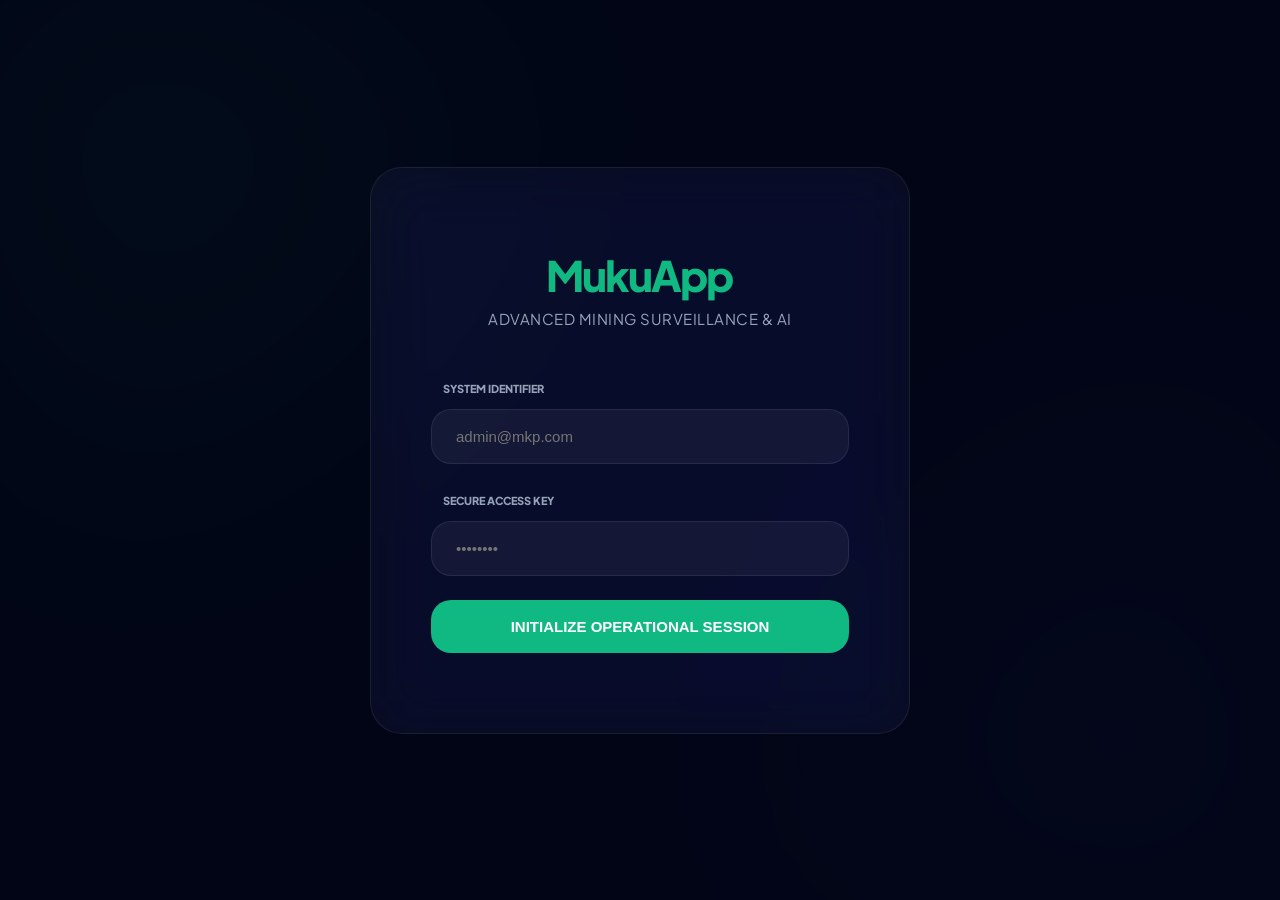
==== index.html @ edb8ca7f "Made changes on the features" ====
<!DOCTYPE html>
<html lang="en">

<head>
    <meta charset="UTF-8">
    <meta name="viewport" content="width=device-width, initial-scale=1.0">
    <title>MUKU PRO | Enterprise Intelligence</title>

    <!-- UI Assets -->
    <link href="https://fonts.googleapis.com/css2?family=Plus+Jakarta+Sans:wght@300;400;500;600;700;800&display=swap"
        rel="stylesheet">
    <script src="https://unpkg.com/lucide@latest"></script>
    <script src="https://cdn.jsdelivr.net/npm/chart.js"></script>
    <link rel="stylesheet" href="https://js.arcgis.com/4.28/esri/themes/light/main.css">
    <script src="https://js.arcgis.com/4.28/"></script>

    <style>
        :root {
            --primary: #10b981;
            --danger: #f43f5e;
            --glass-bg: rgba(255, 255, 255, 0.03);
            --glass-border: rgba(255, 255, 255, 0.08);
            --text-main: #f8fafc;
            --text-dim: #94a3b8;
            --blur: blur(30px) saturate(190%);
        }

        [data-theme="light"] {
            --glass-bg: rgba(255, 255, 255, 0.7);
            --glass-border: rgba(0, 0, 0, 0.05);
            --text-main: #0f172a;
            --text-dim: #475569;
            --primary: #059669;
        }

        * {
            margin: 0;
            padding: 0;
            box-sizing: border-box;
            transition: all 0.4s cubic-bezier(0.2, 0.8, 0.2, 1);
        }

        body {
            font-family: 'Plus Jakarta Sans', sans-serif;
            background: #020617;
            color: var(--text-main);
            height: 100vh;
            overflow: hidden;
        }

        /* Ambient Fluid Background */
        .ambient {
            position: fixed;
            inset: 0;
            z-index: -1;
            background: radial-gradient(circle at 0% 0%, #064e3b 0%, transparent 40%), radial-gradient(circle at 100% 100%, #1e1b4b 0%, transparent 40%);
            filter: blur(120px);
            animation: move 25s infinite alternate;
        }

        @keyframes move {
            from {
                transform: scale(1);
            }

            to {
                transform: scale(1.2);
            }
        }

        /* Component: Glass Panel */
        .glass {
            background: var(--glass-bg);
            backdrop-filter: var(--blur);
            -webkit-backdrop-filter: var(--blur);
            border: 1px solid var(--glass-border);
            border-radius: 32px;
        }

        .screen {
            display: none;
            width: 100%;
            height: 100vh;
            position: absolute;
        }

        .screen.active {
            display: flex !important;
            animation: fadeIn 0.8s ease;
        }

        /* --- LOGIN: REFINED & CENTERED --- */
        #screen-auth {
            justify-content: center;
            align-items: center;
            background: url('https://images.unsplash.com/photo-1518455027359-f3f8164ba6bd?auto=format&fit=crop&q=80&w=2000') center/cover;
        }

        #screen-auth::after {
            content: '';
            position: absolute;
            inset: 0;
            background: rgba(2, 6, 23, 0.82);
        }

        .auth-card {
            position: relative;
            z-index: 1;
            width: 100%;
            max-width: 540px;
            padding: 80px 60px;
            text-align: center;
        }

        .auth-logo {
            font-size: 42px;
            font-weight: 800;
            color: var(--primary);
            letter-spacing: -2px;
            margin-bottom: 8px;
        }

        .auth-card p {
            color: var(--text-dim);
            margin-bottom: 48px;
            font-size: 15px;
            letter-spacing: 0.5px;
        }

        /* --- LAYOUT --- */
        aside {
            width: 300px;
            margin: 24px;
            padding: 32px;
            display: flex;
            flex-direction: column;
        }

        .nav-item {
            display: flex;
            align-items: center;
            gap: 16px;
            padding: 16px 20px;
            color: var(--text-dim);
            cursor: pointer;
            border-radius: 20px;
            margin-bottom: 8px;
            font-weight: 600;
            font-size: 14px;
        }

        .nav-item.active,
        .nav-item:hover {
            color: white;
            background: var(--primary);
            box-shadow: 0 12px 24px -8px var(--primary);
        }

        main {
            flex: 1;
            padding: 24px 24px 24px 0;
            display: flex;
            flex-direction: column;
            overflow: hidden;
        }

        .top-bar {
            height: 80px;
            margin-bottom: 24px;
            padding: 0 32px;
            display: flex;
            align-items: center;
            justify-content: space-between;
        }

        .view-port {
            flex: 1;
            overflow-y: auto;
            padding-right: 12px;
        }

        .view {
            display: none;
        }

        .view.active {
            display: block;
            animation: slideIn 0.6s ease;
        }

        /* --- CARDS & WIDGETS --- */
        .card {
            padding: 32px;
            margin-bottom: 24px;
        }

        .stat-grid {
            display: grid;
            grid-template-columns: repeat(auto-fit, minmax(240px, 1fr));
            gap: 24px;
            margin-bottom: 24px;
        }

        .card label {
            font-size: 11px;
            font-weight: 800;
            color: var(--text-dim);
            text-transform: uppercase;
            letter-spacing: 2px;
        }

        .card h2 {
            font-size: 36px;
            font-weight: 800;
            margin: 12px 0 4px;
        }

        .map-container {
            height: 500px;
            border-radius: 40px;
            overflow: hidden;
            border: 1px solid var(--glass-border);
        }

        #viewDiv {
            height: 100%;
            width: 100%;
        }

        /* FORM ELEMENTS */
        .glass-input {
            width: 100%;
            padding: 18px 24px;
            background: rgba(255, 255, 255, 0.05);
            border: 1px solid var(--glass-border);
            border-radius: 20px;
            color: white;
            outline: none;
            font-size: 15px;
            margin-top: 12px;
        }

        .glass-input:focus {
            border-color: var(--primary);
            background: rgba(255, 255, 255, 0.08);
        }

        .btn {
            padding: 18px 32px;
            border-radius: 20px;
            border: none;
            font-weight: 800;
            cursor: pointer;
            display: flex;
            align-items: center;
            gap: 12px;
            font-size: 15px;
            justify-content: center;
        }

        .btn-primary {
            background: var(--primary);
            color: white;
        }

        .btn-primary:hover {
            transform: translateY(-4px);
            box-shadow: 0 15px 30px -10px var(--primary);
        }

        .btn-danger {
            background: rgba(244, 63, 94, 0.1);
            color: var(--danger);
            border: 1px solid var(--danger);
        }

        /* PROFILE */
        .avatar-box {
            position: relative;
            width: 140px;
            height: 140px;
            margin: 0 auto 24px;
        }

        .avatar-box img {
            width: 100%;
            height: 100%;
            border-radius: 50px;
            object-fit: cover;
            border: 4px solid var(--primary);
        }

        .cam-badge {
            position: absolute;
            bottom: 0;
            right: 0;
            background: var(--primary);
            width: 44px;
            height: 44px;
            border-radius: 15px;
            display: flex;
            align-items: center;
            justify-content: center;
            cursor: pointer;
            color: white;
        }

        /* VOICE */
        .mic-shell {
            width: 80px;
            height: 80px;
            border-radius: 50%;
            background: var(--primary);
            display: flex;
            align-items: center;
            justify-content: center;
            margin: 0 auto 16px;
            cursor: pointer;
        }

        .mic-shell.recording {
            background: var(--danger);
            animation: glow 1.5s infinite;
        }

        @keyframes glow {
            0% {
                box-shadow: 0 0 0 0 rgba(244, 63, 94, 0.6);
            }

            100% {
                box-shadow: 0 0 0 25px rgba(244, 63, 94, 0);
            }
        }

        /* COMPLIANCE LIST */
        .comp-row {
            display: flex;
            justify-content: space-between;
            align-items: center;
            padding: 20px 0;
            border-bottom: 1px solid var(--glass-border);
        }

        .status-badge {
            padding: 6px 14px;
            border-radius: 12px;
            font-size: 12px;
            font-weight: 800;
            background: rgba(16, 185, 129, 0.1);
            color: var(--primary);
        }

        @keyframes fadeIn {
            from {
                opacity: 0;
                filter: blur(10px);
            }

            to {
                opacity: 1;
                filter: blur(0);
            }
        }

        @keyframes slideIn {
            from {
                opacity: 0;
                transform: translateY(30px);
            }

            to {
                opacity: 1;
                transform: translateY(0);
            }
        }
    </style>
</head>

<body>
    <div class="ambient"></div>

    <!-- 1. AUTH SCREEN -->
    <section id="screen-auth" class="screen active">
        <div class="glass auth-card">
            <h1 class="auth-logo">MukuApp <span
                    style="font-size: 18px; opacity: 0.8; vertical-align: middle; margin-left: 2px;"></span></h1>
            <p>ADVANCED MINING SURVEILLANCE & AI</p>

            <div style="display: flex; flex-direction: column; gap: 24px;">
                <div style="text-align: left;">
                    <label style="font-size: 11px; font-weight: 800; color: var(--text-dim); margin-left: 12px;">SYSTEM
                        IDENTIFIER</label>
                    <input type="email" placeholder="admin@mkp.com" class="glass-input">
                </div>
                <div style="text-align: left;">
                    <label style="font-size: 11px; font-weight: 800; color: var(--text-dim); margin-left: 12px;">SECURE
                        ACCESS KEY</label>
                    <input type="password" placeholder="••••••••" class="glass-input">
                </div>
                <button class="btn btn-primary" onclick="app.login()">INITIALIZE OPERATIONAL SESSION</button>
            </div>
        </div>
    </section>

    <!-- 2. MAIN HUB -->
    <section id="screen-main" class="screen">
        <aside class="glass">
            <h2 style="font-weight: 800; color: var(--primary); letter-spacing: -1.5px; font-size: 24px;">MukuApp</h2>
            <nav style="margin-top: 48px;">
                <div class="nav-item active" onclick="app.nav('dashboard', this)"><i data-lucide="layout"></i> Dashboard
                </div>
                <div class="nav-item" onclick="app.nav('sites', this)"><i data-lucide="map-pin"></i> Live Sites</div>
                <div class="nav-item" onclick="app.nav('reports', this)"><i data-lucide="file-text"></i> Safety Reports
                </div>
                <div class="nav-item" onclick="app.nav('zema', this)"><i data-lucide="shield-check"></i> ZEMA Compliance
                </div>
                <div class="nav-item" onclick="app.nav('ai', this)"><i data-lucide="brain"></i> AI Forecasting</div>
                <div class="nav-item" onclick="app.nav('settings', this)"><i data-lucide="settings"></i> System Settings
                </div>
            </nav>

            <div style="margin-top: auto; padding-top: 24px; border-top: 1px solid var(--glass-border);">
                <div class="nav-item" style="color: var(--danger);" onclick="app.logout()"><i data-lucide="log-out"></i>
                    Logout Session</div>
            </div>
        </aside>

        <main>
            <header class="glass top-bar">
                <div style="display: flex; align-items: center; gap: 20px;">
                    <i data-lucide="search" style="color: var(--text-dim);"></i>
                    <input type="text" placeholder="Search sensors, coordinates, or site logs..."
                        style="background: none; border: none; color: white; outline: none; width: 300px; font-size: 15px;">
                </div>
                <div style="display: flex; align-items: center; gap: 24px;">
                    <button class="btn btn-danger" style="padding: 12px 24px; font-size: 13px;"
                        onclick="app.panic()">PANIC ALERT</button>
                    <div style="display: flex; align-items: center; gap: 16px; cursor: pointer;"
                        onclick="app.nav('settings')">
                        <div style="text-align: right;">
                            <p id="top-name" style="font-weight: 700; font-size: 14px;">Dr. B. Lusale</p>
                            <p style="font-size: 11px; color: var(--primary); font-weight: 800;">CHIEF ENGINEER</p>
                        </div>
                        <img id="top-avatar" src="https://ui-avatars.com/api/?name=Engineer&background=10b981&color=fff"
                            style="width: 48px; height: 48px; border-radius: 18px; border: 2px solid var(--primary);">
                    </div>
                </div>
            </header>

            <div class="view-port">
                <!-- VIEW: DASHBOARD -->
                <div id="view-dashboard" class="view active">
                    <div class="stat-grid">
                        <div class="glass card" style="border-left: 6px solid var(--primary);">
                            <label>Neural Stability Prediction</label>
                            <h2 id="stability-val">96.2%</h2>
                            <p style="font-size: 12px; color: var(--primary); font-weight: 800;">OPTIMAL STABILITY</p>
                        </div>
                        <div class="glass card">
                            <label>ZEMA Compliance Score</label>
                            <h2 style="color: var(--primary);">Verified</h2>
                            <p style="font-size: 12px; color: var(--text-dim);">LAST AUDIT: 14H AGO</p>
                        </div>
                    </div>
                    <div class="glass map-container">
                        <div id="viewDiv"></div>
                    </div>
                </div>

                <!-- VIEW: LIVE SITES -->
                <div id="view-sites" class="view">
                    <div class="glass card">
                        <h3>Sector Surveillance</h3>
                        <div style="margin-top: 24px;">
                            <div class="glass"
                                style="padding: 24px; display: flex; justify-content: space-between; margin-bottom: 12px; cursor: pointer;"
                                onclick="app.focus(28.21, -12.82)">
                                <div><strong>KONKOLA TSF CLUSTER</strong><br><small
                                        style="color: var(--text-dim);">Chilabombwe, Zambia</small></div>
                                <span class="status-badge">STABLE</span>
                            </div>
                            <div class="glass"
                                style="padding: 24px; display: flex; justify-content: space-between; cursor: pointer;"
                                onclick="app.focus(28.25, -12.91)">
                                <div><strong>NCHANGA DEEP REGION</strong><br><small
                                        style="color: var(--text-dim);">Chingola, Zambia</small></div>
                                <span class="status-badge"
                                    style="background: rgba(251, 191, 36, 0.1); color: #fbbf24;">MONITORING</span>
                            </div>
                        </div>
                    </div>
                </div>

                <!-- VIEW: COMPLIANCE -->
                <div id="view-zema" class="view">
                    <div class="glass card">
                        <h3 style="color: var(--primary);">ZEMA Statutory Framework</h3>
                        <div style="margin-top: 32px;">
                            <div class="comp-row"><span>Environmental Impact Assessment</span> <span
                                    class="status-badge">VALID</span></div>
                            <div class="comp-row"><span>Water Quality Standard (ZRS-102)</span> <span
                                    class="status-badge">COMPLIANT</span></div>
                            <div class="comp-row"><span>Dust Suppression Metrics</span> <span class="status-badge"
                                    style="background: rgba(244, 63, 94, 0.1); color: var(--danger);">EXPIRED</span>
                            </div>
                            <button class="btn btn-primary" style="margin-top: 32px; width: 100%;"
                                onclick="app.report('ZEMA')">GENERATE STATUTORY FILING</button>
                        </div>
                    </div>
                </div>

                <!-- VIEW: REPORTS -->
                <div id="view-reports" class="view">
                    <div class="glass card">
                        <h3>Inspection & Intelligence Log</h3>
                        <div style="margin-top: 32px; text-align: center;">
                            <div id="mic-btn" class="mic-shell" onclick="app.startVoice()"><i data-lucide="mic"></i>
                            </div>
                            <p id="voice-label" style="font-size: 13px; color: var(--text-dim); margin-bottom: 24px;">
                                Tap mic to dictate field observations</p>

                            <textarea id="log-txt" class="glass-input" style="height: 160px; resize: none;"
                                placeholder="System transcribing or manual input..."></textarea>
                            <div style="display: flex; gap: 16px; margin-top: 24px;">
                                <button class="btn btn-primary" style="flex: 1;" onclick="app.submit()">SUBMIT
                                    LOG</button>
                                <button class="btn btn-danger" style="background: transparent; flex: 1;"
                                    onclick="app.report('Safety')">EXPORT PDF</button>
                            </div>
                        </div>
                    </div>
                </div>

                <!-- VIEW: SETTINGS -->
                <div id="view-settings" class="view">
                    <div class="glass card" style="text-align: center;">
                        <div class="avatar-box">
                            <img id="main-avatar"
                                src="https://ui-avatars.com/api/?name=Engineer&background=10b981&color=fff">
                            <label for="img-in" class="cam-badge"><i data-lucide="camera"
                                    style="width: 18px;"></i></label>
                            <input type="file" id="img-in" hidden onchange="app.img(this)">
                        </div>
                        <input type="text" id="name-in" class="glass-input" style="max-width: 320px; margin: 0 auto;"
                            placeholder="Chief Engineer Name" onchange="app.updateName(this.value)">
                    </div>

                    <div class="glass card">
                        <h3>System Configuration</h3>
                        <div class="comp-row"><span>Visual Interface Mode</span> <button class="btn btn-danger"
                                style="padding: 8px 16px; font-size: 12px; background: transparent;"
                                onclick="app.theme()">TOGGLE LIGHT/DARK</button></div>
                        <div class="comp-row"><span>Regional Dialect</span> <select class="glass-input"
                                style="width: auto; margin: 0; padding: 6px 12px;">
                                <option>English (Global)</option>
                                <option>Bemba</option>
                                <option>French</option>
                            </select></div>
                        <div class="comp-row" style="border: none;"><span>Push Critical Alerts</span> <button
                                class="btn btn-primary" style="padding: 8px 16px; font-size: 12px;">ENABLED</button>
                        </div>
                    </div>
                </div>

                <div id="view-ai" class="view">
                    <div class="glass card">
                        <h3>AI Digital Twin</h3>
                        <div style="height: 300px;"><canvas id="aiChart"></canvas></div>
                    </div>
                </div>
            </div>
        </main>
    </section>

    <script>
        const app = {
            map: null,
            recognition: null,

            init: function () {
                lucide.createIcons();
                this.initMap();
                this.initStats();
                this.initSpeech();
            },

            login: function () {
                document.getElementById('screen-auth').classList.remove('active');
                document.getElementById('screen-main').classList.add('active');
            },

            logout: function () { if (confirm("Terminate Encrypted Session?")) location.reload(); },

            nav: function (id, el) {
                document.querySelectorAll('.view').forEach(v => v.classList.remove('active'));
                document.querySelectorAll('.nav-item').forEach(n => n.classList.remove('active'));
                const target = document.getElementById('view-' + id);
                if (target) target.classList.add('active');
                if (el && typeof el === 'object') el.classList.add('active');
            },

            initMap: function () {
                require(["esri/Map", "esri/views/MapView"], (Map, MapView) => {
                    const m = new Map({ basemap: "hybrid" });
                    this.map = new MapView({ container: "viewDiv", map: m, center: [28.23, -12.85], zoom: 11 });
                });
            },

            focus: function (lon, lat) {
                if (this.map) { this.map.goTo({ center: [lon, lat], zoom: 15 }); this.nav('dashboard'); }
            },

            initStats: function () {
                const ctx = document.getElementById('aiChart').getContext('2d');
                new Chart(ctx, { type: 'line', data: { labels: ['00:00', '06:00', '12:00', '18:00'], datasets: [{ label: 'Stability Index', data: [96.2, 95.8, 96.5, 96.2], borderColor: '#10b981', tension: 0.4 }] }, options: { responsive: true, maintainAspectRatio: false } });
            },

            initSpeech: function () {
                const SR = window.SpeechRecognition || window.webkitSpeechRecognition;
                if (SR) {
                    this.recognition = new SR();
                    this.recognition.onresult = (e) => { document.getElementById('log-txt').value += e.results[0][0].transcript + " "; };
                    this.recognition.onstart = () => { document.getElementById('mic-btn').classList.add('recording'); document.getElementById('voice-label').innerText = "SYSTEM LISTENING..."; };
                    this.recognition.onend = () => { document.getElementById('mic-btn').classList.remove('recording'); document.getElementById('voice-label').innerText = "Dictation complete."; };
                }
            },

            startVoice: function () { this.recognition ? this.recognition.start() : alert("Voice not supported in this browser."); },
            submit: function () { alert("Intelligence Log Synced to Master Database."); document.getElementById('log-txt').value = ""; },
            report: function (t) { alert("Compiling Operational " + t + " Report..."); },
            panic: function () { document.getElementById('stability-val').innerText = "32% DANGER"; alert("CRITICAL ALERT: SECTOR EVACUATION INITIATED."); },
            theme: function () { const b = document.body; b.getAttribute('data-theme') === 'light' ? b.removeAttribute('data-theme') : b.setAttribute('data-theme', 'light'); },
            img: function (i) { if (i.files[0]) { const r = new FileReader(); r.onload = (e) => { document.getElementById('main-avatar').src = e.target.result; document.getElementById('top-avatar').src = e.target.result; }; r.readAsDataURL(i.files[0]); } },
            updateName: function (n) { document.getElementById('top-name').innerText = n || "Dr. B. Lusale"; }
        };

        window.onload = () => app.init();
    </script>
</body>

</html>
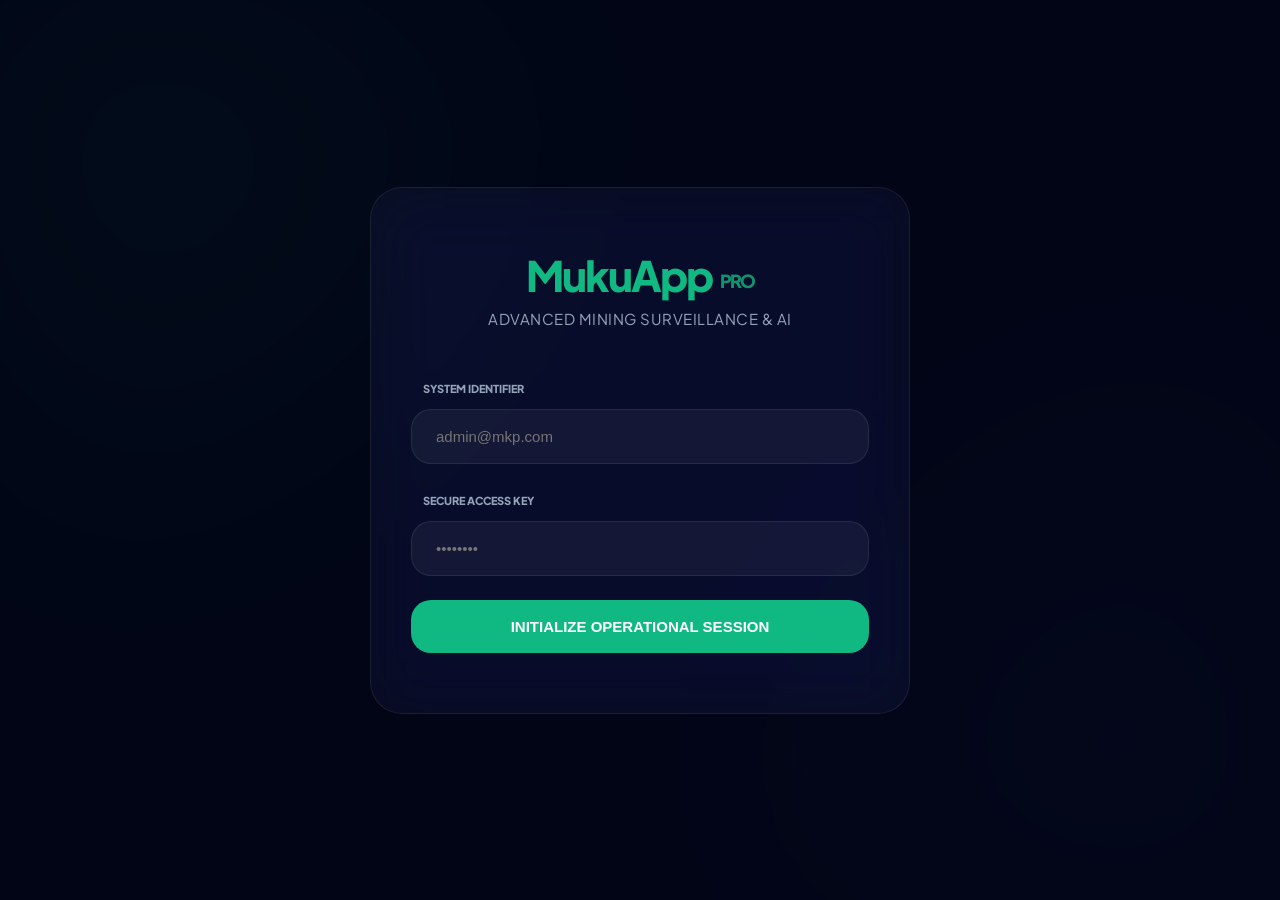
==== commit b769e0db: "Made changes" ====
--- a/index.html
+++ b/index.html
@@ -3,7 +3,7 @@
 
 <head>
     <meta charset="UTF-8">
-    <meta name="viewport" content="width=device-width, initial-scale=1.0">
+    <meta name="viewport" content="width=device-width, initial-scale=1.0, maximum-scale=1.0, user-scalable=no">
     <title>MUKU PRO | Enterprise Intelligence</title>
 
     <!-- UI Assets -->
@@ -38,6 +38,7 @@
             padding: 0;
             box-sizing: border-box;
             transition: all 0.4s cubic-bezier(0.2, 0.8, 0.2, 1);
+            -webkit-tap-highlight-color: transparent;
         }
 
         body {
@@ -94,6 +95,7 @@
             justify-content: center;
             align-items: center;
             background: url('https://images.unsplash.com/photo-1518455027359-f3f8164ba6bd?auto=format&fit=crop&q=80&w=2000') center/cover;
+            padding: 20px;
         }
 
         #screen-auth::after {
@@ -108,7 +110,7 @@
             z-index: 1;
             width: 100%;
             max-width: 540px;
-            padding: 80px 60px;
+            padding: 60px 40px;
             text-align: center;
         }
 
@@ -351,6 +353,118 @@
             color: var(--primary);
         }
 
+        /* --- MOBILE NAVIGATION BAR --- */
+        .mobile-nav {
+            display: none;
+            position: fixed;
+            bottom: 0;
+            left: 0;
+            right: 0;
+            height: 75px;
+            z-index: 1000;
+            border-top: 1px solid var(--glass-border);
+            border-radius: 24px 24px 0 0;
+            padding-bottom: env(safe-area-inset-bottom);
+        }
+
+        .mob-nav-item {
+            flex: 1;
+            display: flex;
+            flex-direction: column;
+            align-items: center;
+            justify-content: center;
+            gap: 4px;
+            color: var(--text-dim);
+            font-size: 10px;
+            font-weight: 700;
+            text-transform: uppercase;
+        }
+
+        .mob-nav-item.active {
+            color: var(--primary);
+        }
+
+        /* --- PROFESSIONAL MOBILE ADAPTATION --- */
+        @media (max-width: 850px) {
+            aside {
+                display: none;
+            }
+
+            /* Hide Desktop Sidebar */
+            main {
+                padding: 0 !important;
+            }
+
+            /* Clear desktop main padding */
+
+            .top-bar {
+                padding: 0 20px;
+                height: 70px;
+                margin-bottom: 10px;
+            }
+
+            .top-bar h2 {
+                font-size: 18px;
+            }
+
+            .view-port {
+                padding: 15px;
+                padding-bottom: 100px;
+                overflow-x: hidden;
+            }
+
+            .mobile-nav {
+                display: flex;
+            }
+
+            /* Show Bottom Nav */
+
+            .auth-card {
+                padding: 40px 25px;
+                max-width: 90%;
+            }
+
+            .auth-logo {
+                font-size: 32px;
+            }
+
+            .stat-grid {
+                grid-template-columns: repeat(2, 1fr);
+                gap: 12px;
+                margin-bottom: 15px;
+            }
+
+            .card {
+                padding: 20px;
+                border-radius: 24px;
+            }
+
+            .card h2 {
+                font-size: 24px;
+            }
+
+            .card label {
+                font-size: 9px;
+            }
+
+            .map-container {
+                height: 350px;
+                border-radius: 28px;
+            }
+
+            #top-avatar {
+                width: 40px;
+                height: 40px;
+                border-radius: 12px;
+            }
+
+            .btn {
+                padding: 14px 20px;
+                border-radius: 16px;
+                font-size: 13px;
+            }
+        }
+
         @keyframes fadeIn {
             from {
                 opacity: 0;
@@ -384,7 +498,7 @@
     <section id="screen-auth" class="screen active">
         <div class="glass auth-card">
             <h1 class="auth-logo">MukuApp <span
-                    style="font-size: 18px; opacity: 0.8; vertical-align: middle; margin-left: 2px;"></span></h1>
+                    style="font-size: 18px; opacity: 0.8; vertical-align: middle; margin-left: 2px;">PRO</span></h1>
             <p>ADVANCED MINING SURVEILLANCE & AI</p>
 
             <div style="display: flex; flex-direction: column; gap: 24px;">
@@ -405,19 +519,18 @@
 
     <!-- 2. MAIN HUB -->
     <section id="screen-main" class="screen">
+        <!-- Sidebar (Desktop Only) -->
         <aside class="glass">
             <h2 style="font-weight: 800; color: var(--primary); letter-spacing: -1.5px; font-size: 24px;">MukuApp</h2>
-            <nav style="margin-top: 48px;">
+            <nav style="margin-top: 48px; flex: 1;">
                 <div class="nav-item active" onclick="app.nav('dashboard', this)"><i data-lucide="layout"></i> Dashboard
                 </div>
                 <div class="nav-item" onclick="app.nav('sites', this)"><i data-lucide="map-pin"></i> Live Sites</div>
                 <div class="nav-item" onclick="app.nav('reports', this)"><i data-lucide="file-text"></i> Safety Reports
                 </div>
-                <div class="nav-item" onclick="app.nav('zema', this)"><i data-lucide="shield-check"></i> ZEMA Compliance
-                </div>
-                <div class="nav-item" onclick="app.nav('ai', this)"><i data-lucide="brain"></i> AI Forecasting</div>
-                <div class="nav-item" onclick="app.nav('settings', this)"><i data-lucide="settings"></i> System Settings
-                </div>
+                <div class="nav-item" onclick="app.nav('zema', this)"><i data-lucide="shield-check"></i> Compliance
+                </div>
+                <div class="nav-item" onclick="app.nav('settings', this)"><i data-lucide="settings"></i> Settings</div>
             </nav>
 
             <div style="margin-top: auto; padding-top: 24px; border-top: 1px solid var(--glass-border);">
@@ -426,25 +539,16 @@
             </div>
         </aside>
 
+        <!-- Main Body -->
         <main>
-            <header class="glass top-bar">
+            <header class="top-bar glass" style="border-radius: 0 0 24px 24px; border-top:none;">
+                <h2 id="page-title" style="font-weight: 800; color: var(--primary);">Dashboard</h2>
                 <div style="display: flex; align-items: center; gap: 20px;">
-                    <i data-lucide="search" style="color: var(--text-dim);"></i>
-                    <input type="text" placeholder="Search sensors, coordinates, or site logs..."
-                        style="background: none; border: none; color: white; outline: none; width: 300px; font-size: 15px;">
-                </div>
-                <div style="display: flex; align-items: center; gap: 24px;">
-                    <button class="btn btn-danger" style="padding: 12px 24px; font-size: 13px;"
-                        onclick="app.panic()">PANIC ALERT</button>
-                    <div style="display: flex; align-items: center; gap: 16px; cursor: pointer;"
+                    <button class="btn btn-danger" style="padding: 10px 18px; font-size: 11px;"
+                        onclick="app.panic()">PANIC</button>
+                    <img id="top-avatar" src="https://ui-avatars.com/api/?name=Engineer&background=10b981&color=fff"
+                        style="width: 44px; height: 44px; border-radius: 14px; border: 2px solid var(--primary); cursor: pointer;"
                         onclick="app.nav('settings')">
-                        <div style="text-align: right;">
-                            <p id="top-name" style="font-weight: 700; font-size: 14px;">Dr. B. Lusale</p>
-                            <p style="font-size: 11px; color: var(--primary); font-weight: 800;">CHIEF ENGINEER</p>
-                        </div>
-                        <img id="top-avatar" src="https://ui-avatars.com/api/?name=Engineer&background=10b981&color=fff"
-                            style="width: 48px; height: 48px; border-radius: 18px; border: 2px solid var(--primary);">
-                    </div>
                 </div>
             </header>
 
@@ -453,14 +557,12 @@
                 <div id="view-dashboard" class="view active">
                     <div class="stat-grid">
                         <div class="glass card" style="border-left: 6px solid var(--primary);">
-                            <label>Neural Stability Prediction</label>
+                            <label>Neural Stability</label>
                             <h2 id="stability-val">96.2%</h2>
-                            <p style="font-size: 12px; color: var(--primary); font-weight: 800;">OPTIMAL STABILITY</p>
                         </div>
                         <div class="glass card">
-                            <label>ZEMA Compliance Score</label>
-                            <h2 style="color: var(--primary);">Verified</h2>
-                            <p style="font-size: 12px; color: var(--text-dim);">LAST AUDIT: 14H AGO</p>
+                            <label>ZEMA Score</label>
+                            <h2 style="color: var(--primary);">Pass</h2>
                         </div>
                     </div>
                     <div class="glass map-container">
@@ -472,104 +574,129 @@
                 <div id="view-sites" class="view">
                     <div class="glass card">
                         <h3>Sector Surveillance</h3>
-                        <div style="margin-top: 24px;">
+                        <div style="margin-top: 20px;">
                             <div class="glass"
-                                style="padding: 24px; display: flex; justify-content: space-between; margin-bottom: 12px; cursor: pointer;"
+                                style="padding: 20px; display: flex; justify-content: space-between; margin-bottom: 12px; cursor: pointer;"
                                 onclick="app.focus(28.21, -12.82)">
-                                <div><strong>KONKOLA TSF CLUSTER</strong><br><small
-                                        style="color: var(--text-dim);">Chilabombwe, Zambia</small></div>
+                                <div><strong>KONKOLA TSF</strong><br><small style="color: var(--text-dim);">Chilabombwe,
+                                        ZM</small></div>
                                 <span class="status-badge">STABLE</span>
-                            </div>
-                            <div class="glass"
-                                style="padding: 24px; display: flex; justify-content: space-between; cursor: pointer;"
-                                onclick="app.focus(28.25, -12.91)">
-                                <div><strong>NCHANGA DEEP REGION</strong><br><small
-                                        style="color: var(--text-dim);">Chingola, Zambia</small></div>
-                                <span class="status-badge"
-                                    style="background: rgba(251, 191, 36, 0.1); color: #fbbf24;">MONITORING</span>
                             </div>
                         </div>
                     </div>
                 </div>
 
-                <!-- VIEW: COMPLIANCE -->
-                <div id="view-zema" class="view">
-                    <div class="glass card">
-                        <h3 style="color: var(--primary);">ZEMA Statutory Framework</h3>
-                        <div style="margin-top: 32px;">
-                            <div class="comp-row"><span>Environmental Impact Assessment</span> <span
-                                    class="status-badge">VALID</span></div>
-                            <div class="comp-row"><span>Water Quality Standard (ZRS-102)</span> <span
-                                    class="status-badge">COMPLIANT</span></div>
-                            <div class="comp-row"><span>Dust Suppression Metrics</span> <span class="status-badge"
-                                    style="background: rgba(244, 63, 94, 0.1); color: var(--danger);">EXPIRED</span>
-                            </div>
-                            <button class="btn btn-primary" style="margin-top: 32px; width: 100%;"
-                                onclick="app.report('ZEMA')">GENERATE STATUTORY FILING</button>
-                        </div>
-                    </div>
-                </div>
-
                 <!-- VIEW: REPORTS -->
                 <div id="view-reports" class="view">
-                    <div class="glass card">
-                        <h3>Inspection & Intelligence Log</h3>
-                        <div style="margin-top: 32px; text-align: center;">
-                            <div id="mic-btn" class="mic-shell" onclick="app.startVoice()"><i data-lucide="mic"></i>
-                            </div>
-                            <p id="voice-label" style="font-size: 13px; color: var(--text-dim); margin-bottom: 24px;">
-                                Tap mic to dictate field observations</p>
-
-                            <textarea id="log-txt" class="glass-input" style="height: 160px; resize: none;"
-                                placeholder="System transcribing or manual input..."></textarea>
-                            <div style="display: flex; gap: 16px; margin-top: 24px;">
-                                <button class="btn btn-primary" style="flex: 1;" onclick="app.submit()">SUBMIT
-                                    LOG</button>
-                                <button class="btn btn-danger" style="background: transparent; flex: 1;"
-                                    onclick="app.report('Safety')">EXPORT PDF</button>
-                            </div>
-                        </div>
+                    <div class="glass card" style="text-align: center;">
+                        <div id="mic-btn" class="mic-shell" onclick="app.startVoice()"><i data-lucide="mic"></i></div>
+                        <p id="voice-label" style="font-size: 12px; color: var(--text-dim); margin-bottom: 20px;">Tap to
+                            dictate observations</p>
+                        <textarea id="log-txt" class="glass-input" style="height: 120px; resize: none;"
+                            placeholder="Transcript..."></textarea>
+                        <button class="btn btn-primary" style="margin-top: 15px;" onclick="app.submit()">SUBMIT
+                            LOG</button>
                     </div>
                 </div>
 
                 <!-- VIEW: SETTINGS -->
                 <div id="view-settings" class="view">
+
+                    <!-- PROFILE -->
                     <div class="glass card" style="text-align: center;">
+
                         <div class="avatar-box">
                             <img id="main-avatar"
                                 src="https://ui-avatars.com/api/?name=Engineer&background=10b981&color=fff">
-                            <label for="img-in" class="cam-badge"><i data-lucide="camera"
-                                    style="width: 18px;"></i></label>
+
+                            <label for="img-in" class="cam-badge">
+                                <i data-lucide="camera" style="width:18px;"></i>
+                            </label>
+
                             <input type="file" id="img-in" hidden onchange="app.img(this)">
                         </div>
-                        <input type="text" id="name-in" class="glass-input" style="max-width: 320px; margin: 0 auto;"
-                            placeholder="Chief Engineer Name" onchange="app.updateName(this.value)">
+
+                        <input type="text" class="glass-input" style="text-align:center;" placeholder="Operator Name"
+                            onchange="app.updateName(this.value)">
+
                     </div>
 
+                    <!-- NOTIFICATIONS -->
                     <div class="glass card">
-                        <h3>System Configuration</h3>
-                        <div class="comp-row"><span>Visual Interface Mode</span> <button class="btn btn-danger"
-                                style="padding: 8px 16px; font-size: 12px; background: transparent;"
-                                onclick="app.theme()">TOGGLE LIGHT/DARK</button></div>
-                        <div class="comp-row"><span>Regional Dialect</span> <select class="glass-input"
-                                style="width: auto; margin: 0; padding: 6px 12px;">
-                                <option>English (Global)</option>
-                                <option>Bemba</option>
-                                <option>French</option>
-                            </select></div>
-                        <div class="comp-row" style="border: none;"><span>Push Critical Alerts</span> <button
-                                class="btn btn-primary" style="padding: 8px 16px; font-size: 12px;">ENABLED</button>
+
+                        <h3 style="margin-bottom:20px;">Notifications</h3>
+
+                        <div class="comp-row">
+                            <span>Email Alerts</span>
+                            <input type="checkbox" onchange="app.toggleNotification('email', this.checked)">
                         </div>
+
+                        <div class="comp-row">
+                            <span>SMS Alerts</span>
+                            <input type="checkbox" onchange="app.toggleNotification('sms', this.checked)">
+                        </div>
+
+                        <div class="comp-row">
+                            <span>Push Notifications</span>
+                            <input type="checkbox" onchange="app.toggleNotification('push', this.checked)">
+                        </div>
+
                     </div>
-                </div>
-
-                <div id="view-ai" class="view">
+
+                    <!-- LANGUAGE -->
                     <div class="glass card">
-                        <h3>AI Digital Twin</h3>
-                        <div style="height: 300px;"><canvas id="aiChart"></canvas></div>
+
+                        <h3 style="margin-bottom:20px;">Languages</h3>
+
+                        <select class="glass-input" onchange="app.setLanguage(this.value)">
+
+                            <option value="en">English</option>
+                            <option value="bem">Bemba</option>
+                            <option value="nya">Nyanja</option>
+                            <option value="ton">Tonga</option>
+                            <option value="loz">Lozi</option>
+
+                        </select>
+
                     </div>
+
+                    <!-- THEME -->
+                    <button class="btn glass" style="width: 100%; border-color: var(--danger); color: var(--danger);"
+                        onclick="app.theme()">
+
+                        SWITCH UI MODE
+
+                    </button>
+
+                    <!-- LOGOUT -->
+                    <button class="btn" style="width: 100%; margin-top:10px; color:var(--danger);"
+                        onclick="app.logout()">
+
+                        LOGOUT
+
+                    </button>
+
+                </div>
+
+                <div id="view-zema" class="view">
+                    <div class="glass card">
+                        <h3>Compliance</h3>
+                        <p>Status: Active.</p>
+                    </div>
                 </div>
             </div>
+
+            <!-- Mobile Bottom Nav -->
+            <nav class="glass mobile-nav">
+                <div class="mob-nav-item active" onclick="app.nav('dashboard', this)"><i
+                        data-lucide="layout"></i><span>Home</span></div>
+                <div class="mob-nav-item" onclick="app.nav('sites', this)"><i
+                        data-lucide="map-pin"></i><span>Sites</span></div>
+                <div class="mob-nav-item" onclick="app.nav('reports', this)"><i
+                        data-lucide="file-text"></i><span>Log</span></div>
+                <div class="mob-nav-item" onclick="app.nav('settings', this)"><i
+                        data-lucide="settings"></i><span>User</span></div>
+            </nav>
         </main>
     </section>
 
@@ -581,8 +708,8 @@
             init: function () {
                 lucide.createIcons();
                 this.initMap();
-                this.initStats();
                 this.initSpeech();
+                this.loadSettings();
             },
 
             login: function () {
@@ -590,30 +717,29 @@
                 document.getElementById('screen-main').classList.add('active');
             },
 
-            logout: function () { if (confirm("Terminate Encrypted Session?")) location.reload(); },
+            logout: function () { if (confirm("Logout?")) location.reload(); },
 
             nav: function (id, el) {
                 document.querySelectorAll('.view').forEach(v => v.classList.remove('active'));
-                document.querySelectorAll('.nav-item').forEach(n => n.classList.remove('active'));
-                const target = document.getElementById('view-' + id);
-                if (target) target.classList.add('active');
-                if (el && typeof el === 'object') el.classList.add('active');
+                document.querySelectorAll('.nav-item, .mob-nav-item').forEach(n => n.classList.remove('active'));
+                document.getElementById('view-' + id).classList.add('active');
+                document.getElementById('page-title').innerText = id.toUpperCase();
+
+                // Sync highlighting for both sidebar and mob nav
+                const matches = document.querySelectorAll(`[onclick*="nav('${id}'"]`);
+                matches.forEach(m => m.classList.add('active'));
             },
 
             initMap: function () {
                 require(["esri/Map", "esri/views/MapView"], (Map, MapView) => {
                     const m = new Map({ basemap: "hybrid" });
                     this.map = new MapView({ container: "viewDiv", map: m, center: [28.23, -12.85], zoom: 11 });
+                    this.map.ui.remove("zoom");
                 });
             },
 
             focus: function (lon, lat) {
                 if (this.map) { this.map.goTo({ center: [lon, lat], zoom: 15 }); this.nav('dashboard'); }
-            },
-
-            initStats: function () {
-                const ctx = document.getElementById('aiChart').getContext('2d');
-                new Chart(ctx, { type: 'line', data: { labels: ['00:00', '06:00', '12:00', '18:00'], datasets: [{ label: 'Stability Index', data: [96.2, 95.8, 96.5, 96.2], borderColor: '#10b981', tension: 0.4 }] }, options: { responsive: true, maintainAspectRatio: false } });
             },
 
             initSpeech: function () {
@@ -621,18 +747,40 @@
                 if (SR) {
                     this.recognition = new SR();
                     this.recognition.onresult = (e) => { document.getElementById('log-txt').value += e.results[0][0].transcript + " "; };
-                    this.recognition.onstart = () => { document.getElementById('mic-btn').classList.add('recording'); document.getElementById('voice-label').innerText = "SYSTEM LISTENING..."; };
-                    this.recognition.onend = () => { document.getElementById('mic-btn').classList.remove('recording'); document.getElementById('voice-label').innerText = "Dictation complete."; };
                 }
             },
 
-            startVoice: function () { this.recognition ? this.recognition.start() : alert("Voice not supported in this browser."); },
-            submit: function () { alert("Intelligence Log Synced to Master Database."); document.getElementById('log-txt').value = ""; },
-            report: function (t) { alert("Compiling Operational " + t + " Report..."); },
-            panic: function () { document.getElementById('stability-val').innerText = "32% DANGER"; alert("CRITICAL ALERT: SECTOR EVACUATION INITIATED."); },
+            startVoice: function () {
+                if (!this.recognition) return alert("No Voice Support");
+                this.recognition.start();
+                document.getElementById('mic-btn').style.background = '#f43f5e';
+                this.recognition.onend = () => document.getElementById('mic-btn').style.background = '#10b981';
+            },
+
+            submit: function () { alert("Report Sent."); },
+            panic: function () { document.getElementById('stability-val').innerText = "32% ALERT"; alert("EVACUATION SIGNAL SENT."); },
             theme: function () { const b = document.body; b.getAttribute('data-theme') === 'light' ? b.removeAttribute('data-theme') : b.setAttribute('data-theme', 'light'); },
             img: function (i) { if (i.files[0]) { const r = new FileReader(); r.onload = (e) => { document.getElementById('main-avatar').src = e.target.result; document.getElementById('top-avatar').src = e.target.result; }; r.readAsDataURL(i.files[0]); } },
-            updateName: function (n) { document.getElementById('top-name').innerText = n || "Dr. B. Lusale"; }
+            updateName: function (n) { },
+
+            toggleNotification: function (type, status) {
+                localStorage.setItem("notify_" + type, status);
+            },
+
+            setLanguage: function (lang) {
+                localStorage.setItem("app_language", lang);
+            },
+
+            loadSettings: function () {
+
+                // notifications
+                ["email", "sms", "push"].forEach(type => {
+                    const saved = localStorage.getItem("notify_" + type);
+                    const el = document.querySelector(`input[onchange*="${type}"]`);
+                    if (el) el.checked = (saved === "true");
+                });
+
+            }
         };
 
         window.onload = () => app.init();
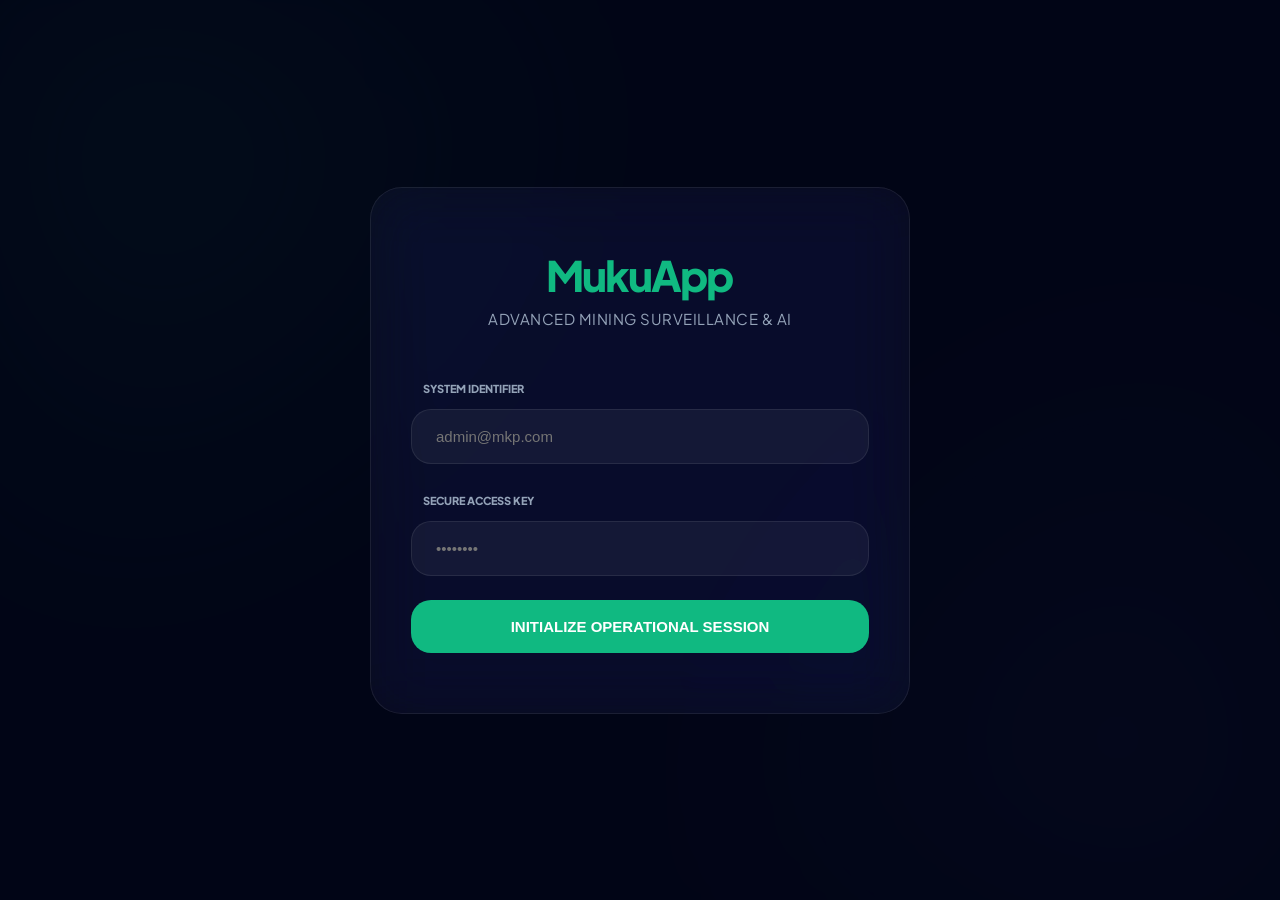
==== commit cab44af6: "Made changes login" ====
--- a/index.html
+++ b/index.html
@@ -498,7 +498,7 @@
     <section id="screen-auth" class="screen active">
         <div class="glass auth-card">
             <h1 class="auth-logo">MukuApp <span
-                    style="font-size: 18px; opacity: 0.8; vertical-align: middle; margin-left: 2px;">PRO</span></h1>
+                    style="font-size: 18px; opacity: 0.8; vertical-align: middle; margin-left: 2px;"></span></h1>
             <p>ADVANCED MINING SURVEILLANCE & AI</p>
 
             <div style="display: flex; flex-direction: column; gap: 24px;">
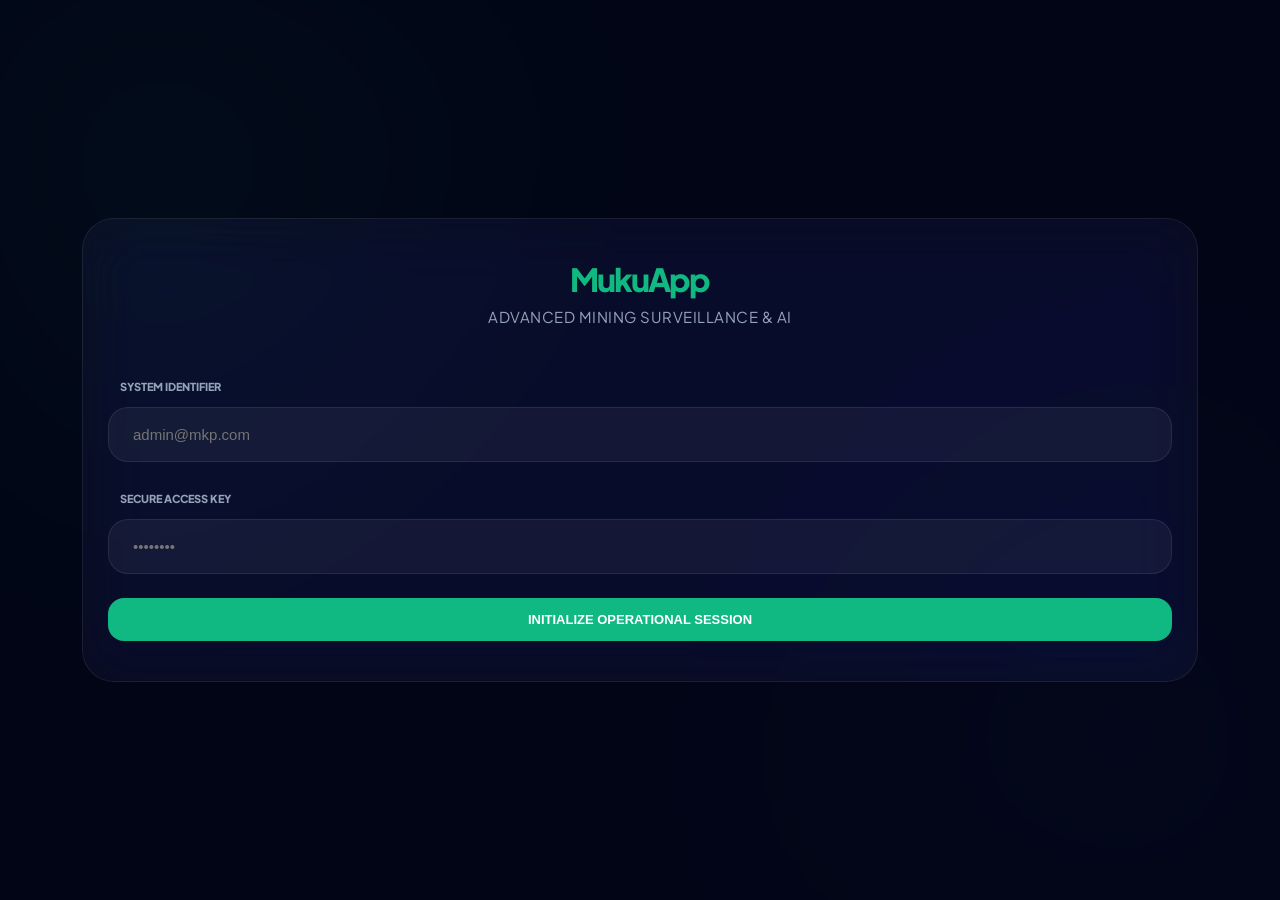
==== commit a323a7cc: "improvements on the modile view" ====
--- a/index.html
+++ b/index.html
@@ -386,83 +386,91 @@
 
         /* --- PROFESSIONAL MOBILE ADAPTATION --- */
         @media (max-width: 850px) {
-            aside {
-                display: none;
-            }
-
-            /* Hide Desktop Sidebar */
-            main {
-                padding: 0 !important;
-            }
-
-            /* Clear desktop main padding */
-
-            .top-bar {
-                padding: 0 20px;
-                height: 70px;
-                margin-bottom: 10px;
-            }
-
-            .top-bar h2 {
-                font-size: 18px;
+
+            html,
+            body {
+                height: 100%;
+                overflow: hidden;
+                /* prevents double scroll */
             }
 
             .view-port {
+                height: calc(100vh - 70px);
+                overflow-y: auto;
+                -webkit-overflow-scrolling: touch;
                 padding: 15px;
-                padding-bottom: 100px;
-                overflow-x: hidden;
-            }
-
-            .mobile-nav {
-                display: flex;
-            }
-
-            /* Show Bottom Nav */
-
-            .auth-card {
-                padding: 40px 25px;
-                max-width: 90%;
-            }
-
-            .auth-logo {
-                font-size: 32px;
-            }
-
-            .stat-grid {
-                grid-template-columns: repeat(2, 1fr);
-                gap: 12px;
-                margin-bottom: 15px;
-            }
-
-            .card {
-                padding: 20px;
-                border-radius: 24px;
-            }
-
-            .card h2 {
-                font-size: 24px;
-            }
-
-            .card label {
-                font-size: 9px;
-            }
-
-            .map-container {
-                height: 350px;
-                border-radius: 28px;
-            }
-
-            #top-avatar {
-                width: 40px;
-                height: 40px;
-                border-radius: 12px;
-            }
-
-            .btn {
-                padding: 14px 20px;
-                border-radius: 16px;
-                font-size: 13px;
-            }
+                padding-bottom: 140px;
+            }
+
+        }
+
+        /* Hide Desktop Sidebar */
+        main {
+            padding: 0 !important;
+        }
+
+        /* Clear desktop main padding */
+
+        .top-bar {
+            padding: 0 20px;
+            height: 70px;
+            margin-bottom: 10px;
+        }
+
+        .top-bar h2 {
+            font-size: 18px;
+        }
+
+        .mobile-nav {
+            display: flex;
+        }
+
+        /* Show Bottom Nav */
+
+        .auth-card {
+            padding: 40px 25px;
+            max-width: 90%;
+        }
+
+        .auth-logo {
+            font-size: 32px;
+        }
+
+        .stat-grid {
+            grid-template-columns: repeat(2, 1fr);
+            gap: 12px;
+            margin-bottom: 15px;
+        }
+
+        .card {
+            padding: 20px;
+            border-radius: 24px;
+        }
+
+        .card h2 {
+            font-size: 24px;
+        }
+
+        .card label {
+            font-size: 9px;
+        }
+
+        .map-container {
+            height: 350px;
+            border-radius: 28px;
+        }
+
+        #top-avatar {
+            width: 40px;
+            height: 40px;
+            border-radius: 12px;
+        }
+
+        .btn {
+            padding: 14px 20px;
+            border-radius: 16px;
+            font-size: 13px;
+        }
         }
 
         @keyframes fadeIn {
@@ -487,6 +495,29 @@
                 opacity: 1;
                 transform: translateY(0);
             }
+
+
+
+
+
+        }
+
+
+        #view-settings {
+            height: auto;
+            overflow: visible;
+        }
+
+        /* MOBILE ONLY */
+        @media (max-width: 850px) {
+
+            #view-settings {
+                height: calc(100vh - 150px);
+                overflow-y: auto;
+                -webkit-overflow-scrolling: touch;
+                padding-bottom: 140px;
+            }
+
         }
     </style>
 </head>
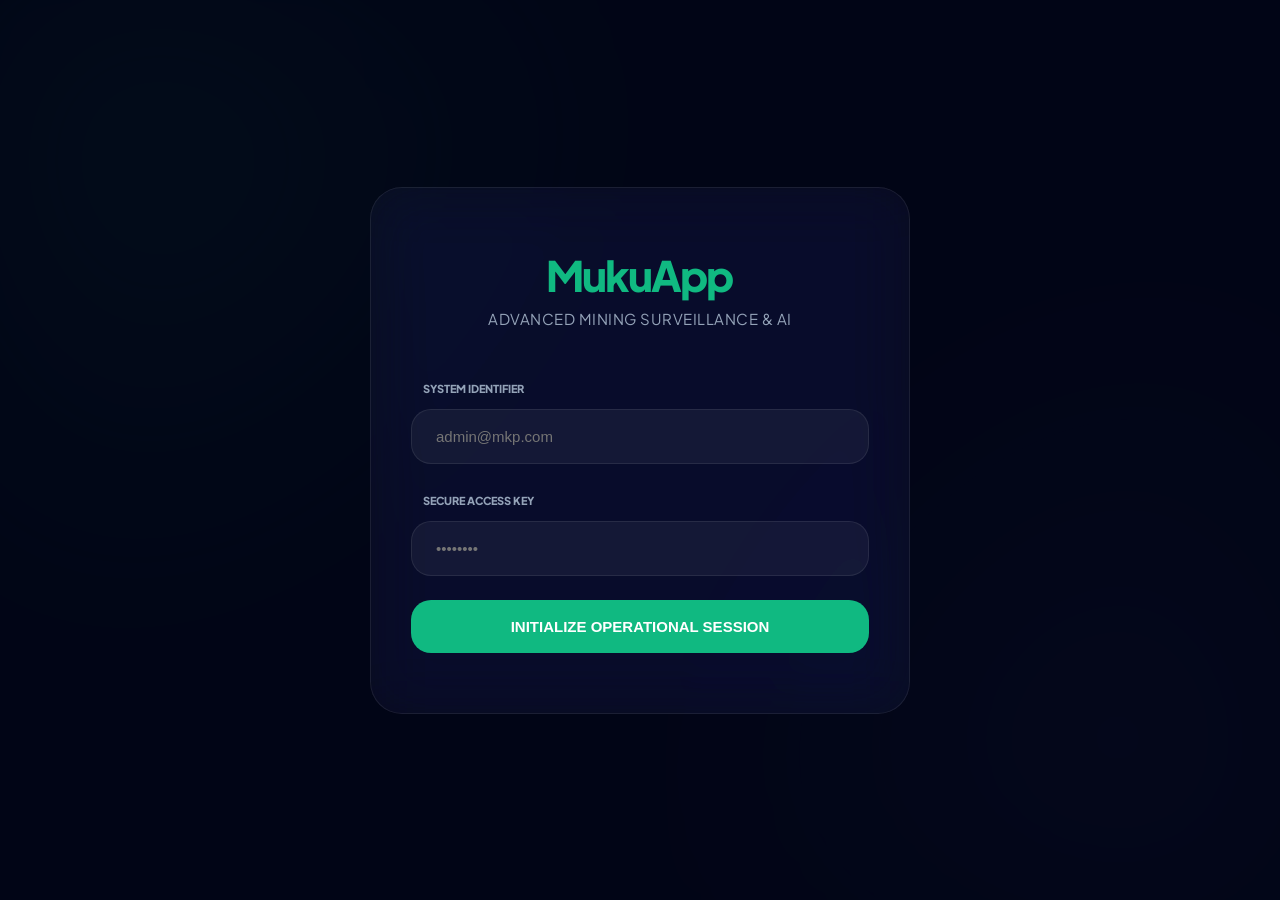
==== commit 2bacabe9: "improvements on ui" ====
--- a/index.html
+++ b/index.html
@@ -386,91 +386,82 @@
 
         /* --- PROFESSIONAL MOBILE ADAPTATION --- */
         @media (max-width: 850px) {
-
-            html,
-            body {
-                height: 100%;
-                overflow: hidden;
-                /* prevents double scroll */
+            aside {
+                display: none;
+            }
+
+            /* Hide Desktop Sidebar */
+            main {
+                padding: 0 !important;
+            }
+
+            /* Clear desktop main padding */
+
+            .top-bar {
+                padding: 0 20px;
+                height: 70px;
+                margin-bottom: 10px;
+            }
+
+            .top-bar h2 {
+                font-size: 18px;
             }
 
             .view-port {
-                height: calc(100vh - 70px);
-                overflow-y: auto;
+                scroll-behavior: smooth;
                 -webkit-overflow-scrolling: touch;
-                padding: 15px;
-                padding-bottom: 140px;
-            }
-
-        }
-
-        /* Hide Desktop Sidebar */
-        main {
-            padding: 0 !important;
-        }
-
-        /* Clear desktop main padding */
-
-        .top-bar {
-            padding: 0 20px;
-            height: 70px;
-            margin-bottom: 10px;
-        }
-
-        .top-bar h2 {
-            font-size: 18px;
-        }
-
-        .mobile-nav {
-            display: flex;
-        }
-
-        /* Show Bottom Nav */
-
-        .auth-card {
-            padding: 40px 25px;
-            max-width: 90%;
-        }
-
-        .auth-logo {
-            font-size: 32px;
-        }
-
-        .stat-grid {
-            grid-template-columns: repeat(2, 1fr);
-            gap: 12px;
-            margin-bottom: 15px;
-        }
-
-        .card {
-            padding: 20px;
-            border-radius: 24px;
-        }
-
-        .card h2 {
-            font-size: 24px;
-        }
-
-        .card label {
-            font-size: 9px;
-        }
-
-        .map-container {
-            height: 350px;
-            border-radius: 28px;
-        }
-
-        #top-avatar {
-            width: 40px;
-            height: 40px;
-            border-radius: 12px;
-        }
-
-        .btn {
-            padding: 14px 20px;
-            border-radius: 16px;
-            font-size: 13px;
-        }
+            }
+
+            .mobile-nav {
+                display: flex;
+            }
+
+            /* Show Bottom Nav */
+
+            .auth-card {
+                padding: 40px 25px;
+                max-width: 90%;
+            }
+
+            .auth-logo {
+                font-size: 32px;
+            }
+
+            .stat-grid {
+                grid-template-columns: repeat(2, 1fr);
+                gap: 12px;
+                margin-bottom: 15px;
+            }
+
+            .card {
+                padding: 20px;
+                border-radius: 24px;
+            }
+
+            .card h2 {
+                font-size: 24px;
+            }
+
+            .card label {
+                font-size: 9px;
+            }
+
+            .map-container {
+                height: 350px;
+                border-radius: 28px;
+            }
+
+            #top-avatar {
+                width: 40px;
+                height: 40px;
+                border-radius: 12px;
+            }
+
+            .btn {
+                padding: 14px 20px;
+                border-radius: 16px;
+                font-size: 13px;
+            }
         }
 
         @keyframes fadeIn {
